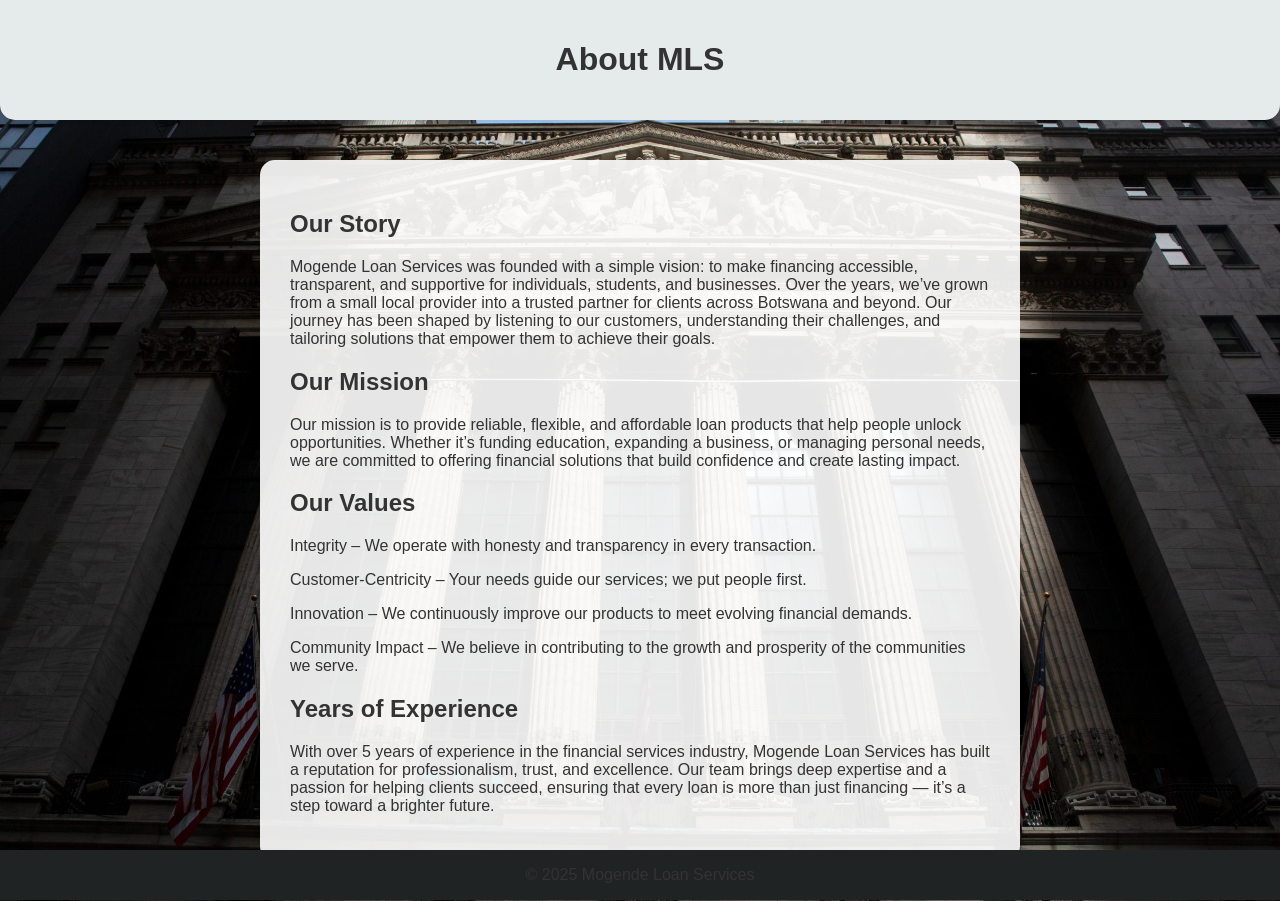
==== About us.html @ 4ea29d7a "Added all project files" ====
<!DOCTYPE html>
<html>
    <head>
        <title>About MLS</title>
        <style>
          .container { 
            background-color: rgba(255, 255, 255, 0.9);
            margin: 40px auto; 
            padding: 30px; 
            max-width: 700px; 
            border-radius: 15px; 
            box-shadow: 0 4px 10px rgba(0,0,0,0.1);
            left: 50px;}
          body{
            margin: 0;
            font-family: 'Segoe UI', Tahoma, Geneva, Verdana, sans-serif;
            background-size: cover;
            background-position: center;
            color: #333;
            background-image: url(images/background.jpg);} 
          header{
            background-color: #e5ebeb;
            padding: 20px;
            text-align: center;
            border-radius: 0 0 15px 15px;
            box-shadow: 0 2px 5px rgba(0,0,0,0.1);
        }
           footer{
      background-color: rgb(32, 35, 35);
      position: fixed;
      bottom: 0;
      text-align: center;
      left: 0;
      right: 0;}
        </style>
    </head>
    <body>
      <HEader>
        <H1>About MLS</H1>
      </HEader> 
      <div class="container">
        <h2>Our Story</h2>
        <p>Mogende Loan Services was founded with a simple vision: to make financing accessible, transparent, and supportive for individuals, students, and businesses. Over the years, we’ve grown from a small local provider into a trusted partner for clients across Botswana and beyond. Our journey has been shaped by listening to our customers, understanding their challenges, and tailoring solutions that empower them to achieve their goals.</p>
        <h2>Our Mission</h2>
        <p>Our mission is to provide reliable, flexible, and affordable loan products that help people unlock opportunities. Whether it’s funding education, expanding a business, or managing personal needs, we are committed to offering financial solutions that build confidence and create lasting impact.</p>
        <h2>Our Values</h2>
        <p>Integrity – We operate with honesty and transparency in every transaction.</p>
        <p>Customer-Centricity – Your needs guide our services; we put people first.</p>
        <p>Innovation – We continuously improve our products to meet evolving financial demands.</p>
        <p>Community Impact – We believe in contributing to the growth and prosperity of the communities we serve.</p>
        <h2>Years of Experience</h2>
        <p>With over 5 years of experience in the financial services industry, Mogende Loan Services has built a reputation for professionalism, trust, and excellence. Our team brings deep expertise and a passion for helping clients succeed, ensuring that every loan is more than just financing — it’s a step toward a brighter future.</p>
      </div> 
      <footer>
            <p>&copy; 2025 Mogende Loan Services</p>
      </footer>
    </body>
</html>
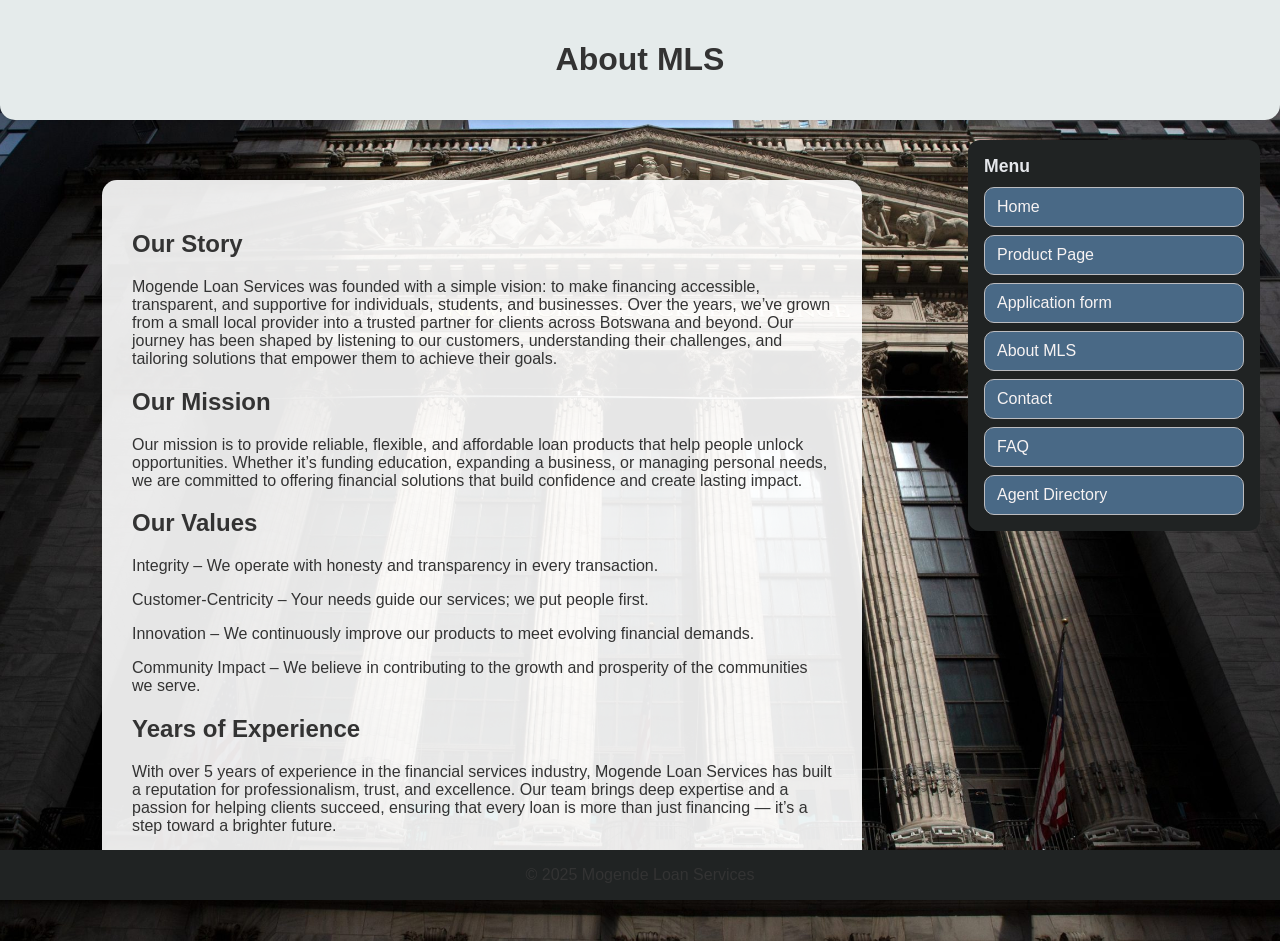
==== commit 524fff4a: "edited all pages" ====
--- a/About us.html
+++ b/About us.html
@@ -10,7 +10,7 @@
             max-width: 700px; 
             border-radius: 15px; 
             box-shadow: 0 4px 10px rgba(0,0,0,0.1);
-            left: 50px;}
+            left: 50px;} 
           body{
             margin: 0;
             font-family: 'Segoe UI', Tahoma, Geneva, Verdana, sans-serif;
@@ -32,25 +32,77 @@
       text-align: center;
       left: 0;
       right: 0;}
+      .sidebar {
+            width: 260px;
+            background: rgb(32, 35, 35);
+            border-radius: 12px;
+            padding: 16px;
+            color: white;
+            }
+            .sidebar h2 { margin: 0 0 10px; font-size: 1.1rem;color: #e5e7eb; }
+            .sidebar ul { list-style: none; padding: 0; margin: 0; display: grid; gap: 8px; }
+            .sidebar a {
+             display: block;
+            text-decoration: none;
+            color: #f7f3f3;
+            background: #496986;
+            border: 1px solid #bbbcc0;
+            padding: 10px 12px;
+            border-radius: 10px;
+            transition: background .15s ease, border-color .15s ease;
+            }
+            .sidebar a:hover { background: #64696d; border-color: #a7a9ac; }
+            /* LEFT CONTENT AREA */
+            .content {
+                flex: 1;  
+                background-color: rgba(151, 146, 146, 0.9);
+                padding: 30px;
+                border-radius: 15px;
+                box-shadow: 0 4px 10px rgba(0,0,0,0.1);
+
+            }
+            .page-wrapper{
+                display: flex;
+                gap: 24px;
+                align-items: flex-start;
+                padding: 20px;
+            }
         </style>
     </head>
     <body>
       <HEader>
         <H1>About MLS</H1>
       </HEader> 
-      <div class="container">
-        <h2>Our Story</h2>
-        <p>Mogende Loan Services was founded with a simple vision: to make financing accessible, transparent, and supportive for individuals, students, and businesses. Over the years, we’ve grown from a small local provider into a trusted partner for clients across Botswana and beyond. Our journey has been shaped by listening to our customers, understanding their challenges, and tailoring solutions that empower them to achieve their goals.</p>
-        <h2>Our Mission</h2>
-        <p>Our mission is to provide reliable, flexible, and affordable loan products that help people unlock opportunities. Whether it’s funding education, expanding a business, or managing personal needs, we are committed to offering financial solutions that build confidence and create lasting impact.</p>
-        <h2>Our Values</h2>
-        <p>Integrity – We operate with honesty and transparency in every transaction.</p>
-        <p>Customer-Centricity – Your needs guide our services; we put people first.</p>
-        <p>Innovation – We continuously improve our products to meet evolving financial demands.</p>
-        <p>Community Impact – We believe in contributing to the growth and prosperity of the communities we serve.</p>
-        <h2>Years of Experience</h2>
-        <p>With over 5 years of experience in the financial services industry, Mogende Loan Services has built a reputation for professionalism, trust, and excellence. Our team brings deep expertise and a passion for helping clients succeed, ensuring that every loan is more than just financing — it’s a step toward a brighter future.</p>
-      </div> 
+      <!--MAIN FLEX LAYOUT-->
+      <div class="page-wrapper">
+        <!--LEFT:About content-->
+           <div class="container">
+             <h2>Our Story</h2>
+             <p>Mogende Loan Services was founded with a simple vision: to make financing accessible, transparent, and supportive for individuals, students, and businesses. Over the years, we’ve grown from a small local provider into a trusted partner for clients across Botswana and beyond. Our journey has been shaped by listening to our customers, understanding their challenges, and tailoring solutions that empower them to achieve their goals.</p>
+             <h2>Our Mission</h2>
+             <p>Our mission is to provide reliable, flexible, and affordable loan products that help people unlock opportunities. Whether it’s funding education, expanding a business, or managing personal needs, we are committed to offering financial solutions that build confidence and create lasting impact.</p>
+             <h2>Our Values</h2>
+             <p>Integrity – We operate with honesty and transparency in every transaction.</p>
+             <p>Customer-Centricity – Your needs guide our services; we put people first.</p>
+             <p>Innovation – We continuously improve our products to meet evolving financial demands.</p>
+             <p>Community Impact – We believe in contributing to the growth and prosperity of the communities we serve.</p>
+             <h2>Years of Experience</h2>
+             <p>With over 5 years of experience in the financial services industry, Mogende Loan Services has built a reputation for professionalism, trust, and excellence. Our team brings deep expertise and a passion for helping clients succeed, ensuring that every loan is more than just financing — it’s a step toward a brighter future.</p>
+           </div> 
+        <!--RIGHT:SIDEBAR MENU-->
+           <aside class="sidebar" aria-label="Main menu">
+             <h2>Menu</h2>
+                    <ul>
+                         <li><a href="index.html">Home</a></li>
+                         <li><a href="Product page.html">Product Page</a></li>
+                         <li><a href="Application Form.html">Application form</a></li>
+                         <li><a href="About us.html">About MLS</a></li>
+                         <li><a href="Contact Page.html">Contact</a></li>
+                         <li><a href="FAQ Page.html">FAQ</a></li> 
+                         <li><a href="table.html">Agent Directory</a></li> 
+                    </ul>
+           </aside>
+      </div>
       <footer>
             <p>&copy; 2025 Mogende Loan Services</p>
       </footer>
